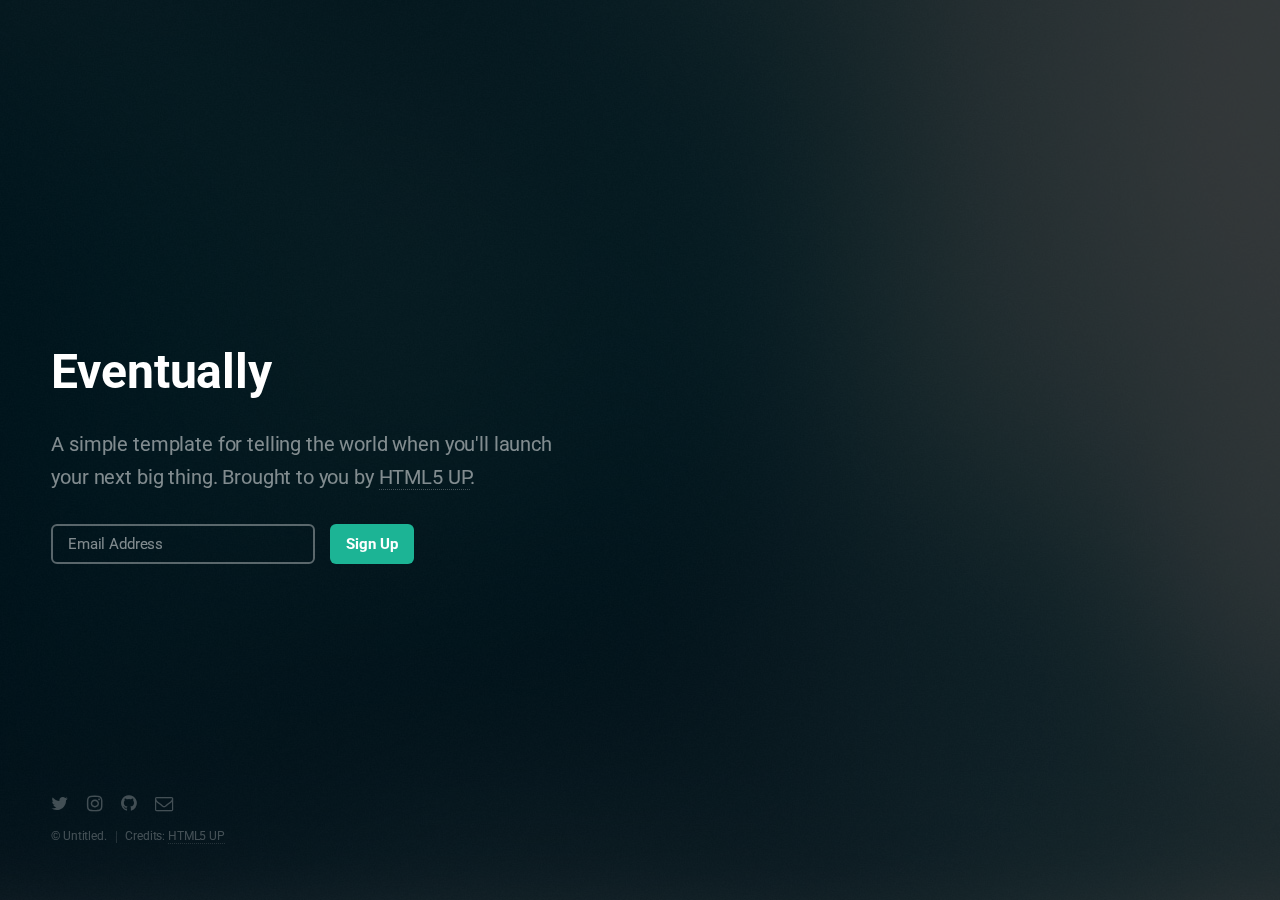
==== index.html @ 9f4e04a8 "initial" ====
<!DOCTYPE HTML>
<!--
	Eventually by HTML5 UP
	html5up.net | @ajlkn
	Free for personal and commercial use under the CCA 3.0 license (html5up.net/license)
-->
<html>
	<head>
		<title>Eventually by HTML5 UP</title>
		<meta charset="utf-8" />
		<meta name="viewport" content="width=device-width, initial-scale=1, user-scalable=no" />
		<!--[if lte IE 8]><script src="assets/js/ie/html5shiv.js"></script><![endif]-->
		<link rel="stylesheet" href="assets/css/main.css" />
		<!--[if lte IE 8]><link rel="stylesheet" href="assets/css/ie8.css" /><![endif]-->
		<!--[if lte IE 9]><link rel="stylesheet" href="assets/css/ie9.css" /><![endif]-->
	</head>
	<body>

		<!-- Header -->
			<header id="header">
				<h1>Eventually</h1>
				<p>A simple template for telling the world when you'll launch<br />
				your next big thing. Brought to you by <a href="http://html5up.net">HTML5 UP</a>.</p>
			</header>

		<!-- Signup Form -->
			<form id="signup-form" method="post" action="#">
				<input type="email" name="email" id="email" placeholder="Email Address" />
				<input type="submit" value="Sign Up" />
			</form>

		<!-- Footer -->
			<footer id="footer">
				<ul class="icons">
					<li><a href="#" class="icon fa-twitter"><span class="label">Twitter</span></a></li>
					<li><a href="#" class="icon fa-instagram"><span class="label">Instagram</span></a></li>
					<li><a href="#" class="icon fa-github"><span class="label">GitHub</span></a></li>
					<li><a href="#" class="icon fa-envelope-o"><span class="label">Email</span></a></li>
				</ul>
				<ul class="copyright">
					<li>&copy; Untitled.</li><li>Credits: <a href="http://html5up.net">HTML5 UP</a></li>
				</ul>
			</footer>

		<!-- Scripts -->
			<!--[if lte IE 8]><script src="assets/js/ie/respond.min.js"></script><![endif]-->
			<script src="assets/js/main.js"></script>

	</body>
</html>
---- assets/css/main.css ----
@import url(font-awesome.min.css);
@import url("https://fonts.googleapis.com/css?family=Roboto:400,700");

/*
	Eventually by HTML5 UP
	html5up.net | @ajlkn
	Free for personal and commercial use under the CCA 3.0 license (html5up.net/license)
*/

/* Reset */

	html, body, div, span, applet, object, iframe, h1, h2, h3, h4, h5, h6, p, blockquote, pre, a, abbr, acronym, address, big, cite, code, del, dfn, em, img, ins, kbd, q, s, samp, small, strike, strong, sub, sup, tt, var, b, u, i, center, dl, dt, dd, ol, ul, li, fieldset, form, label, legend, table, caption, tbody, tfoot, thead, tr, th, td, article, aside, canvas, details, embed, figure, figcaption, footer, header, hgroup, menu, nav, output, ruby, section, summary, time, mark, audio, video {
		margin: 0;
		padding: 0;
		border: 0;
		font-size: 100%;
		font: inherit;
		vertical-align: baseline;
	}

	article, aside, details, figcaption, figure, footer, header, hgroup, menu, nav, section {
		display: block;
	}

	body {
		line-height: 1;
	}

	ol, ul {
		list-style: none;
	}

	blockquote, q {
		quotes: none;
	}

	blockquote:before, blockquote:after, q:before, q:after {
		content: '';
		content: none;
	}

	table {
		border-collapse: collapse;
		border-spacing: 0;
	}

	body {
		-webkit-text-size-adjust: none;
	}

/* Box Model */

	*, *:before, *:after {
		-moz-box-sizing: border-box;
		-webkit-box-sizing: border-box;
		box-sizing: border-box;
	}

/* Basic */

	@-ms-viewport {
		width: device-width;
	}

	body {
		-ms-overflow-style: scrollbar;
	}

	@media screen and (max-width: 480px) {

		html, body {
			min-width: 320px;
		}

	}

	html, body {
		height: 100%;
		overflow-x: hidden;
		width: 100%;
	}

		@media screen and (max-height: 640px) {

			html, body {
				height: auto;
				min-height: 100%;
			}

		}

	body {
		display: -moz-flex;
		display: -webkit-flex;
		display: -ms-flex;
		display: flex;
		-moz-flex-direction: column;
		-webkit-flex-direction: column;
		-ms-flex-direction: column;
		flex-direction: column;
		-moz-justify-content: center;
		-webkit-justify-content: center;
		-ms-justify-content: center;
		justify-content: center;
		background-color: #000;
		padding: 6em 4em 4em 4em;
	}

		body > * {
			position: relative;
			z-index: 2;
		}

		body.is-loading *, body.is-loading *:before, body.is-loading *:after {
			-moz-animation: none !important;
			-webkit-animation: none !important;
			-ms-animation: none !important;
			animation: none !important;
			-moz-transition: none !important;
			-webkit-transition: none !important;
			-ms-transition: none !important;
			transition: none !important;
		}

		@media screen and (max-width: 1680px) {

			body {
				padding: 6em 3.5em 3.5em 3.5em;
			}

		}

		@media screen and (max-width: 736px) {

			body {
				padding: 5em 2em 2em 2em;
			}

		}

		@media screen and (max-width: 360px) {

			body {
				padding: 5em 1.25em 1.25em 1.25em;
			}

		}

/* BG */

	#bg {
		-moz-transition: opacity 2s ease-in-out;
		-webkit-transition: opacity 2s ease-in-out;
		-ms-transition: opacity 2s ease-in-out;
		transition: opacity 2s ease-in-out;
		height: 100%;
		left: 0;
		opacity: 0.25;
		position: fixed;
		top: 0;
		width: 100%;
		z-index: 1;
	}

		#bg div {
			-moz-transition: opacity 3s ease, visibility 3s;
			-webkit-transition: opacity 3s ease, visibility 3s;
			-ms-transition: opacity 3s ease, visibility 3s;
			transition: opacity 3s ease, visibility 3s;
			background-size: cover;
			height: 100%;
			left: 0;
			opacity: 0;
			position: absolute;
			top: 0;
			visibility: hidden;
			width: 150%;
		}

			#bg div.visible {
				-moz-animation: bg 45s linear infinite;
				-webkit-animation: bg 45s linear infinite;
				-ms-animation: bg 45s linear infinite;
				animation: bg 45s linear infinite;
				opacity: 1;
				visibility: visible;
				z-index: 1;
			}

				#bg div.visible.top {
					z-index: 2;
				}

				@media screen and (max-width: 1280px) {

					#bg div.visible {
						-moz-animation: bg 29.25s linear infinite;
						-webkit-animation: bg 29.25s linear infinite;
						-ms-animation: bg 29.25s linear infinite;
						animation: bg 29.25s linear infinite;
					}

				}

				@media screen and (max-width: 736px) {

					#bg div.visible {
						-moz-animation: bg 18s linear infinite;
						-webkit-animation: bg 18s linear infinite;
						-ms-animation: bg 18s linear infinite;
						animation: bg 18s linear infinite;
					}

				}

			#bg div:only-child {
				-moz-animation-direction: alternate !important;
				-webkit-animation-direction: alternate !important;
				-ms-animation-direction: alternate !important;
				animation-direction: alternate !important;
			}

		body.is-loading #bg {
			opacity: 0;
		}

	@-moz-keyframes bg {
		0% {
			-moz-transform: translateX(0);
			-webkit-transform: translateX(0);
			-ms-transform: translateX(0);
			transform: translateX(0);
		}

		100% {
			-moz-transform: translateX(-25%);
			-webkit-transform: translateX(-25%);
			-ms-transform: translateX(-25%);
			transform: translateX(-25%);
		}
	}

	@-webkit-keyframes bg {
		0% {
			-moz-transform: translateX(0);
			-webkit-transform: translateX(0);
			-ms-transform: translateX(0);
			transform: translateX(0);
		}

		100% {
			-moz-transform: translateX(-25%);
			-webkit-transform: translateX(-25%);
			-ms-transform: translateX(-25%);
			transform: translateX(-25%);
		}
	}

	@-ms-keyframes bg {
		0% {
			-moz-transform: translateX(0);
			-webkit-transform: translateX(0);
			-ms-transform: translateX(0);
			transform: translateX(0);
		}

		100% {
			-moz-transform: translateX(-25%);
			-webkit-transform: translateX(-25%);
			-ms-transform: translateX(-25%);
			transform: translateX(-25%);
		}
	}

	@keyframes bg {
		0% {
			-moz-transform: translateX(0);
			-webkit-transform: translateX(0);
			-ms-transform: translateX(0);
			transform: translateX(0);
		}

		100% {
			-moz-transform: translateX(-25%);
			-webkit-transform: translateX(-25%);
			-ms-transform: translateX(-25%);
			transform: translateX(-25%);
		}
	}

/* Type */

	body, input, select, textarea {
		color: rgba(255, 255, 255, 0.75);
		font-family: "Roboto", sans-serif;
		font-size: 16pt;
		font-weight: 400;
		letter-spacing: -0.01em;
		line-height: 1.65em;
	}

		@media screen and (max-width: 1680px) {

			body, input, select, textarea {
				font-size: 12pt;
			}

		}

		@media screen and (max-width: 1280px) {

			body, input, select, textarea {
				font-size: 11pt;
			}

		}

		@media screen and (max-width: 980px) {

			body, input, select, textarea {
				font-size: 12pt;
			}

		}

		@media screen and (max-width: 736px) {

			body, input, select, textarea {
				font-size: 12pt;
			}

		}

		@media screen and (max-width: 480px) {

			body, input, select, textarea {
				font-size: 12pt;
			}

		}

	a {
		-moz-transition: border-bottom-color 0.2s ease, color 0.2s ease;
		-webkit-transition: border-bottom-color 0.2s ease, color 0.2s ease;
		-ms-transition: border-bottom-color 0.2s ease, color 0.2s ease;
		transition: border-bottom-color 0.2s ease, color 0.2s ease;
		border-bottom: dotted 1px rgba(255, 255, 255, 0.25);
		color: #1cb495;
		text-decoration: none;
	}

		a:hover {
			border-bottom-color: transparent;
			color: #1cb495 !important;
			text-decoration: none;
		}

	strong, b {
		color: #fff;
		font-weight: 700;
	}

	em, i {
		font-style: italic;
	}

	p {
		margin: 0 0 2em 0;
	}

	h1, h2, h3, h4, h5, h6 {
		color: #fff;
		font-weight: 700;
		line-height: 1em;
		margin: 0 0 1em 0;
	}

		h1 a, h2 a, h3 a, h4 a, h5 a, h6 a {
			color: inherit;
			text-decoration: none;
		}

	h1 {
		font-size: 2.5em;
		line-height: 1.25em;
	}

	h2 {
		font-size: 1.75em;
		line-height: 1.5em;
	}

	h3 {
		font-size: 1.35em;
		line-height: 1.5em;
	}

	h4 {
		font-size: 1.1em;
		line-height: 1.5em;
	}

	h5 {
		font-size: 0.9em;
		line-height: 1.5em;
	}

	h6 {
		font-size: 0.7em;
		line-height: 1.5em;
	}

	sub {
		font-size: 0.8em;
		position: relative;
		top: 0.5em;
	}

	sup {
		font-size: 0.8em;
		position: relative;
		top: -0.5em;
	}

	blockquote {
		border-left: solid 8px rgba(255, 255, 255, 0.35);
		font-style: italic;
		margin: 0 0 2em 0;
		padding: 0.5em 0 0.5em 2em;
	}

	code {
		background: rgba(255, 255, 255, 0.125);
		border-radius: 6px;
		border: solid 2px rgba(255, 255, 255, 0.35);
		font-family: "Courier New", monospace;
		font-size: 0.9em;
		margin: 0 0.25em;
		padding: 0.25em 0.65em;
	}

	pre {
		-webkit-overflow-scrolling: touch;
		font-family: "Courier New", monospace;
		font-size: 0.9em;
		margin: 0 0 2em 0;
	}

		pre code {
			display: block;
			line-height: 1.75em;
			padding: 1em 1.5em;
			overflow-x: auto;
		}

	hr {
		border: 0;
		border-bottom: solid 2px rgba(255, 255, 255, 0.35);
		margin: 2em 0;
	}

		hr.major {
			margin: 3em 0;
		}

/* Section/Article */

	section.special, article.special {
		text-align: center;
	}

	header p {
		color: rgba(255, 255, 255, 0.5);
		position: relative;
		margin: 0 0 1.5em 0;
	}

	header h2 + p {
		font-size: 1.25em;
		margin-top: -1em;
		line-height: 1.5em;
	}

	header h3 + p {
		font-size: 1.1em;
		margin-top: -0.8em;
		line-height: 1.5em;
	}

	header h4 + p,
	header h5 + p,
	header h6 + p {
		font-size: 0.9em;
		margin-top: -0.6em;
		line-height: 1.5em;
	}

	@media screen and (max-width: 980px) {

		header br {
			display: none;
		}

	}

	@media screen and (max-width: 736px) {

		header br {
			display: inline;
		}

	}

	@media screen and (max-width: 480px) {

		header br {
			display: none;
		}

	}

/* Icon */

	.icon {
		text-decoration: none;
		border-bottom: none;
		position: relative;
	}

		.icon:before {
			-moz-osx-font-smoothing: grayscale;
			-webkit-font-smoothing: antialiased;
			font-family: FontAwesome;
			font-style: normal;
			font-weight: normal;
			text-transform: none !important;
		}

		.icon > .label {
			display: none;
		}

/* List */

	ol {
		list-style: decimal;
		margin: 0 0 2em 0;
		padding-left: 1.25em;
	}

		ol li {
			padding-left: 0.25em;
		}

	ul {
		list-style: disc;
		margin: 0 0 2em 0;
		padding-left: 1em;
	}

		ul li {
			padding-left: 0.5em;
		}

		ul.icons {
			cursor: default;
			list-style: none;
			padding-left: 0;
		}

			ul.icons li {
				display: inline-block;
				padding: 0 1em 0 0;
			}

				ul.icons li:last-child {
					padding-right: 0;
				}

				ul.icons li .icon:before {
					font-size: 1.25em;
				}

				ul.icons li a {
					color: inherit;
				}

/* Form */

	form {
		margin: 0 0 2em 0;
	}

		form .message {
			text-decoration: none;
			-moz-transition: opacity 0.2s ease-in-out, -moz-transform 0.2s ease-in-out;
			-webkit-transition: opacity 0.2s ease-in-out, -webkit-transform 0.2s ease-in-out;
			-ms-transition: opacity 0.2s ease-in-out, -ms-transform 0.2s ease-in-out;
			transition: opacity 0.2s ease-in-out, transform 0.2s ease-in-out;
			-moz-transform: scale(1.05);
			-webkit-transform: scale(1.05);
			-ms-transform: scale(1.05);
			transform: scale(1.05);
			height: 2.75em;
			line-height: 2.75em;
			opacity: 0;
		}

			form .message:before {
				-moz-osx-font-smoothing: grayscale;
				-webkit-font-smoothing: antialiased;
				font-family: FontAwesome;
				font-style: normal;
				font-weight: normal;
				text-transform: none !important;
			}

			form .message:before {
				margin-right: 0.5em;
			}

			form .message.visible {
				-moz-transform: scale(1);
				-webkit-transform: scale(1);
				-ms-transform: scale(1);
				transform: scale(1);
				opacity: 1;
			}

			form .message.success {
				color: #1cb495;
			}

				form .message.success:before {
					content: '\f00c';
				}

			form .message.failure {
				color: #ff2361;
			}

				form .message.failure:before {
					content: '\f119';
				}

	label {
		color: #fff;
		display: block;
		font-size: 0.9em;
		font-weight: 700;
		margin: 0 0 1em 0;
	}

	@-moz-keyframes focus {
		0% {
			-moz-transform: scale(1);
			-webkit-transform: scale(1);
			-ms-transform: scale(1);
			transform: scale(1);
		}

		50% {
			-moz-transform: scale(1.025);
			-webkit-transform: scale(1.025);
			-ms-transform: scale(1.025);
			transform: scale(1.025);
		}

		100% {
			-moz-transform: scale(1);
			-webkit-transform: scale(1);
			-ms-transform: scale(1);
			transform: scale(1);
		}
	}

	@-webkit-keyframes focus {
		0% {
			-moz-transform: scale(1);
			-webkit-transform: scale(1);
			-ms-transform: scale(1);
			transform: scale(1);
		}

		50% {
			-moz-transform: scale(1.025);
			-webkit-transform: scale(1.025);
			-ms-transform: scale(1.025);
			transform: scale(1.025);
		}

		100% {
			-moz-transform: scale(1);
			-webkit-transform: scale(1);
			-ms-transform: scale(1);
			transform: scale(1);
		}
	}

	@-ms-keyframes focus {
		0% {
			-moz-transform: scale(1);
			-webkit-transform: scale(1);
			-ms-transform: scale(1);
			transform: scale(1);
		}

		50% {
			-moz-transform: scale(1.025);
			-webkit-transform: scale(1.025);
			-ms-transform: scale(1.025);
			transform: scale(1.025);
		}

		100% {
			-moz-transform: scale(1);
			-webkit-transform: scale(1);
			-ms-transform: scale(1);
			transform: scale(1);
		}
	}

	@keyframes focus {
		0% {
			-moz-transform: scale(1);
			-webkit-transform: scale(1);
			-ms-transform: scale(1);
			transform: scale(1);
		}

		50% {
			-moz-transform: scale(1.025);
			-webkit-transform: scale(1.025);
			-ms-transform: scale(1.025);
			transform: scale(1.025);
		}

		100% {
			-moz-transform: scale(1);
			-webkit-transform: scale(1);
			-ms-transform: scale(1);
			transform: scale(1);
		}
	}

	input[type="text"],
	input[type="password"],
	input[type="email"],
	select,
	textarea {
		-moz-appearance: none;
		-webkit-appearance: none;
		-ms-appearance: none;
		appearance: none;
		-moz-transform: scale(1);
		-webkit-transform: scale(1);
		-ms-transform: scale(1);
		transform: scale(1);
		-moz-transition: border-color 0.2s ease, background-color 0.2s ease;
		-webkit-transition: border-color 0.2s ease, background-color 0.2s ease;
		-ms-transition: border-color 0.2s ease, background-color 0.2s ease;
		transition: border-color 0.2s ease, background-color 0.2s ease;
		background-color: transparent;
		border-radius: 6px;
		border: none;
		border: solid 2px rgba(255, 255, 255, 0.35);
		color: inherit;
		display: block;
		outline: 0;
		padding: 0 1em;
		text-decoration: none;
		width: 100%;
	}

		input[type="text"]:invalid,
		input[type="password"]:invalid,
		input[type="email"]:invalid,
		select:invalid,
		textarea:invalid {
			box-shadow: none;
		}

		input[type="text"]:focus,
		input[type="password"]:focus,
		input[type="email"]:focus,
		select:focus,
		textarea:focus {
			-moz-animation: focus 0.1s;
			-webkit-animation: focus 0.1s;
			-ms-animation: focus 0.1s;
			animation: focus 0.1s;
			background-color: rgba(255, 255, 255, 0.125);
			border-color: #1cb495;
		}

	.select-wrapper {
		text-decoration: none;
		display: block;
		position: relative;
	}

		.select-wrapper:before {
			-moz-osx-font-smoothing: grayscale;
			-webkit-font-smoothing: antialiased;
			font-family: FontAwesome;
			font-style: normal;
			font-weight: normal;
			text-transform: none !important;
		}

		.select-wrapper:before {
			color: rgba(255, 255, 255, 0.35);
			content: '\f078';
			display: block;
			height: 2.75em;
			line-height: 2.75em;
			pointer-events: none;
			position: absolute;
			right: 0;
			text-align: center;
			top: 0;
			width: 2.75em;
		}

		.select-wrapper select::-ms-expand {
			display: none;
		}

	input[type="text"],
	input[type="password"],
	input[type="email"],
	select {
		height: 2.75em;
	}

	textarea {
		padding: 0.75em 1em;
	}

	input[type="checkbox"],
	input[type="radio"] {
		-moz-appearance: none;
		-webkit-appearance: none;
		-ms-appearance: none;
		appearance: none;
		display: block;
		float: left;
		margin-right: -2em;
		opacity: 0;
		width: 1em;
		z-index: -1;
	}

		input[type="checkbox"] + label,
		input[type="radio"] + label {
			text-decoration: none;
			color: rgba(255, 255, 255, 0.75);
			cursor: pointer;
			display: inline-block;
			font-size: 1em;
			font-weight: 400;
			padding-left: 2.4em;
			padding-right: 0.75em;
			position: relative;
		}

			input[type="checkbox"] + label:before,
			input[type="radio"] + label:before {
				-moz-osx-font-smoothing: grayscale;
				-webkit-font-smoothing: antialiased;
				font-family: FontAwesome;
				font-style: normal;
				font-weight: normal;
				text-transform: none !important;
			}

			input[type="checkbox"] + label:before,
			input[type="radio"] + label:before {
				background: rgba(255, 255, 255, 0.125);
				border-radius: 6px;
				border: solid 2px rgba(255, 255, 255, 0.35);
				content: '';
				display: inline-block;
				height: 1.65em;
				left: 0;
				line-height: 1.58125em;
				position: absolute;
				text-align: center;
				top: 0;
				width: 1.65em;
			}

		input[type="checkbox"]:checked + label:before,
		input[type="radio"]:checked + label:before {
			background: #1cb495;
			border-color: #1cb495;
			color: #ffffff;
			content: '\f00c';
		}

		input[type="checkbox"]:focus + label:before,
		input[type="radio"]:focus + label:before {
			border-color: #1cb495;
			box-shadow: 0 0 0 2px #1cb495;
		}

	input[type="checkbox"] + label:before {
		border-radius: 6px;
	}

	input[type="radio"] + label:before {
		border-radius: 100%;
	}

	::-webkit-input-placeholder {
		color: rgba(255, 255, 255, 0.5) !important;
		opacity: 1.0;
	}

	:-moz-placeholder {
		color: rgba(255, 255, 255, 0.5) !important;
		opacity: 1.0;
	}

	::-moz-placeholder {
		color: rgba(255, 255, 255, 0.5) !important;
		opacity: 1.0;
	}

	:-ms-input-placeholder {
		color: rgba(255, 255, 255, 0.5) !important;
		opacity: 1.0;
	}

	.formerize-placeholder {
		color: rgba(255, 255, 255, 0.5) !important;
		opacity: 1.0;
	}

/* Button */

	input[type="submit"],
	input[type="reset"],
	input[type="button"],
	button,
	.button {
		-moz-appearance: none;
		-webkit-appearance: none;
		-ms-appearance: none;
		appearance: none;
		-moz-transition: background-color 0.2s ease-in-out, color 0.2s ease-in-out, opacity 0.2s ease-in-out;
		-webkit-transition: background-color 0.2s ease-in-out, color 0.2s ease-in-out, opacity 0.2s ease-in-out;
		-ms-transition: background-color 0.2s ease-in-out, color 0.2s ease-in-out, opacity 0.2s ease-in-out;
		transition: background-color 0.2s ease-in-out, color 0.2s ease-in-out, opacity 0.2s ease-in-out;
		background-color: #1cb495;
		border-radius: 6px;
		border: 0;
		color: #ffffff !important;
		cursor: pointer;
		display: inline-block;
		font-weight: 700;
		height: 2.75em;
		line-height: 2.75em;
		padding: 0 1.125em;
		text-align: center;
		text-decoration: none;
		white-space: nowrap;
	}

		input[type="submit"]:hover,
		input[type="reset"]:hover,
		input[type="button"]:hover,
		button:hover,
		.button:hover {
			background-color: #1fcaa7;
		}

		input[type="submit"]:active,
		input[type="reset"]:active,
		input[type="button"]:active,
		button:active,
		.button:active {
			background-color: #199e83;
		}

		input[type="submit"].disabled, input[type="submit"]:disabled,
		input[type="reset"].disabled,
		input[type="reset"]:disabled,
		input[type="button"].disabled,
		input[type="button"]:disabled,
		button.disabled,
		button:disabled,
		.button.disabled,
		.button:disabled {
			opacity: 0.5;
		}

		@media screen and (max-width: 480px) {

			input[type="submit"],
			input[type="reset"],
			input[type="button"],
			button,
			.button {
				padding: 0;
			}

		}

/* Header */

	#header h1 {
		font-size: 3.25em;
		margin: 0 0 0.55em 0;
	}

	#header p {
		font-size: 1.35em;
		line-height: 1.65em;
	}

	#header a {
		color: inherit;
	}

	@media screen and (max-width: 736px) {

		#header h1 {
			font-size: 2em;
		}

		#header p {
			font-size: 1em;
		}

	}

	@media screen and (max-width: 480px) {

		#header {
			margin: 0 0 1em 0;
		}

	}

/* Signup Form */

	#signup-form {
		display: -moz-flex;
		display: -webkit-flex;
		display: -ms-flex;
		display: flex;
		position: relative;
	}

		#signup-form input[type="text"],
		#signup-form input[type="password"],
		#signup-form input[type="email"] {
			width: 18em;
		}

		#signup-form > * {
			margin: 0 0 0 1em;
		}

		#signup-form > :first-child {
			margin: 0 0 0 0;
		}

		@media screen and (max-width: 480px) {

			#signup-form {
				-moz-flex-direction: column;
				-webkit-flex-direction: column;
				-ms-flex-direction: column;
				flex-direction: column;
			}

				#signup-form input[type="type"],
				#signup-form input[type="password"],
				#signup-form input[type="email"] {
					width: 100%;
				}

				#signup-form > * {
					margin: 1.25em 0 0 0;
				}

				#signup-form .message {
					bottom: -1.5em;
					font-size: 0.9em;
					height: 1em;
					left: 0;
					line-height: inherit;
					margin-top: 0;
					position: absolute;
				}

		}

/* Footer */

	#footer {
		-moz-transition: opacity 0.5s ease-in-out;
		-webkit-transition: opacity 0.5s ease-in-out;
		-ms-transition: opacity 0.5s ease-in-out;
		transition: opacity 0.5s ease-in-out;
		bottom: 4em;
		color: rgba(255, 255, 255, 0.5);
		left: 4em;
		opacity: 0.5;
		position: absolute;
	}

		#footer .icons {
			margin: 0 0 0.5em 0;
		}

		#footer .copyright {
			font-size: 0.8em;
			list-style: none;
			padding: 0;
		}

			#footer .copyright li {
				border-left: solid 1px rgba(255, 255, 255, 0.25);
				display: inline-block;
				line-height: 1em;
				margin: 0 0 0 0.75em;
				padding: 0 0 0 0.75em;
			}

				#footer .copyright li:first-child {
					border-left: 0;
					margin-left: 0;
					padding-left: 0;
				}

			#footer .copyright a {
				color: inherit;
			}

		#footer:hover {
			opacity: 1;
		}

		#footer > :last-child {
			margin-bottom: 0;
		}

		@media screen and (max-width: 1680px) {

			#footer {
				bottom: 3.5em;
				left: 3.5em;
			}

		}

		@media screen and (max-width: 736px) {

			#footer {
				bottom: 2em;
				left: 2em;
			}

		}

		@media screen and (max-width: 360px) {

			#footer {
				bottom: 1.25em;
				left: 1.25em;
			}

		}

		@media screen and (max-height: 640px) {

			#footer {
				bottom: auto;
				left: auto;
				margin: 1em 0 0 0;
				position: relative;
			}

		}
---- assets/css/ie8.css ----
/*
	Eventually by HTML5 UP
	html5up.net | @ajlkn
	Free for personal and commercial use under the CCA 3.0 license (html5up.net/license)
*/

/* BG */

	#bg {
		-ms-filter: "progid:DXImageTransform.Microsoft.Alpha(Opacity=25)";
	}

/* Type */

	body, input, select, textarea {
		color: #fff;
	}

/* Form */

	input[type="text"],
	input[type="password"],
	input[type="email"],
	select,
	textarea {
		border: solid 2px #fff;
	}
---- assets/css/ie9.css ----
/*
	Eventually by HTML5 UP
	html5up.net | @ajlkn
	Free for personal and commercial use under the CCA 3.0 license (html5up.net/license)
*/

/* Signup Form */

	#signup-form > * {
		display: inline-block;
		vertical-align: top;
	}
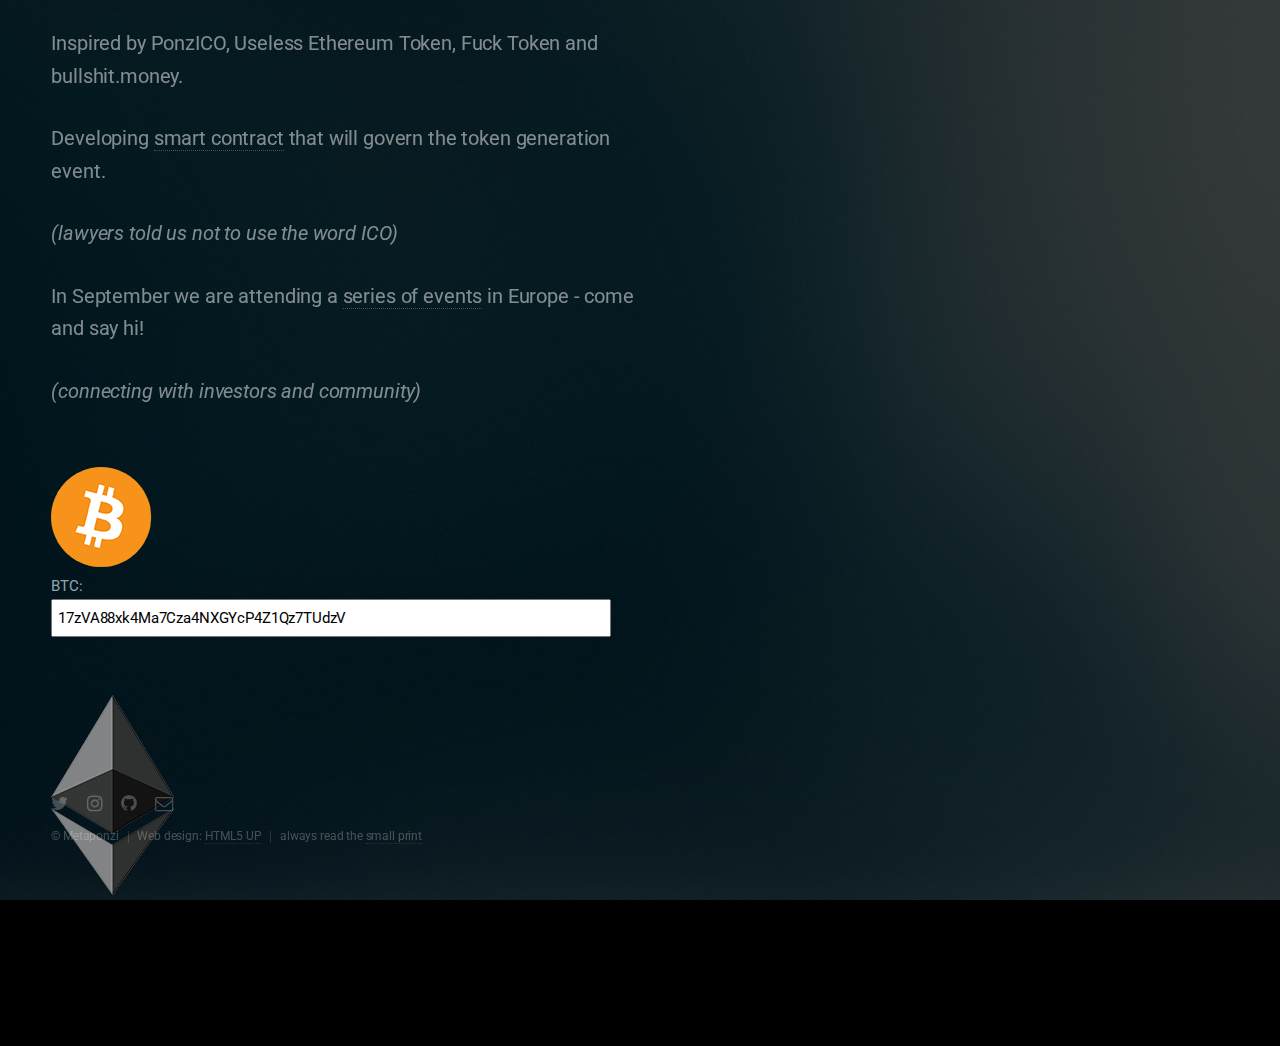
==== commit 7498245f: "work" ====
--- a/index.html
+++ b/index.html
@@ -6,7 +6,7 @@
 -->
 <html>
 	<head>
-		<title>Eventually by HTML5 UP</title>
+		<title>Metaponzi</title>
 		<meta charset="utf-8" />
 		<meta name="viewport" content="width=device-width, initial-scale=1, user-scalable=no" />
 		<!--[if lte IE 8]><script src="assets/js/ie/html5shiv.js"></script><![endif]-->
@@ -17,28 +17,47 @@
 	<body>
 
 		<!-- Header -->
-			<header id="header">
-				<h1>Eventually</h1>
-				<p>A simple template for telling the world when you'll launch<br />
-				your next big thing. Brought to you by <a href="http://html5up.net">HTML5 UP</a>.</p>
+			<header id="header" style="max-width: 600px">
+				<h1>Metaponzi</h1>
+
+				<p>Inspired by PonzICO, Useless Ethereum Token, Fuck Token and bullshit.money.</p>
+
+				<p>Developing <a href="https://docs.google.com/document/d/1EhOGGMuyhmmfvyOnexBxYSa54RmjNyq86tZcAVaOqfw/edit#">smart contract</a> that will govern the token generation event.</p>
+
+				<p><i>(lawyers told us not to use the word ICO)</i></p>
+
+				<p>In September we are attending a <a href="https://docs.google.com/document/d/1LzJioclAJnbScpPi24Tjd3fHXp9B3dKdRvOcInsM32E/edit?usp=sharing">series of events</a> in Europe - come and say hi!</p>
+
+				<p><i>(connecting with investors and community)</i></p>
 			</header>
 
 		<!-- Signup Form -->
-			<form id="signup-form" method="post" action="#">
-				<input type="email" name="email" id="email" placeholder="Email Address" />
+
+			<p>
+			  <div class="coin-container"><img class="coin" src="images/bitcoin-logo.png"></div>
+			  BTC: <input value="17zVA88xk4Ma7Cza4NXGYcP4Z1Qz7TUdzV" style="color: black; padding: 5px; width: 560px;">
+			</p>
+			<p>
+			  <div class="coin-container"><img class="coin" src="images/ethereum-logo.png"></div>
+			  ETH: <input value="0x85A363699C6864248a6FfCA66e4a1A5cCf9f5567" style="color: black; padding: 5px; width: 560px;">
+			</p>
+
+
+<!-- 			<form id="signup-form" method="post" action="#">
+				<input type="email" name="email" id="email" placeholder="Email Addres" />
 				<input type="submit" value="Sign Up" />
-			</form>
+			</form> -->
 
 		<!-- Footer -->
 			<footer id="footer">
 				<ul class="icons">
-					<li><a href="#" class="icon fa-twitter"><span class="label">Twitter</span></a></li>
-					<li><a href="#" class="icon fa-instagram"><span class="label">Instagram</span></a></li>
-					<li><a href="#" class="icon fa-github"><span class="label">GitHub</span></a></li>
-					<li><a href="#" class="icon fa-envelope-o"><span class="label">Email</span></a></li>
+					<li><a href="https://twitter.com/stefek99" class="icon fa-twitter"><span class="label">Twitter</span></a></li>
+					<li><a href="https://instagram.com/stefek99" class="icon fa-instagram"><span class="label">Instagram</span></a></li>
+					<li><a href="https://github.com/stefek99" class="icon fa-github"><span class="label">GitHub</span></a></li>
+					<li><a href="mailto:email@genesis.re" class="icon fa-envelope-o"><span class="label">Email</span></a></li>
 				</ul>
 				<ul class="copyright">
-					<li>&copy; Untitled.</li><li>Credits: <a href="http://html5up.net">HTML5 UP</a></li>
+					<li>&copy; Metaponzi</li><li>Web design: <a href="http://html5up.net">HTML5 UP</a></li><li>always read the <a href="terms.html">small print</a></li>
 				</ul>
 			</footer>
 
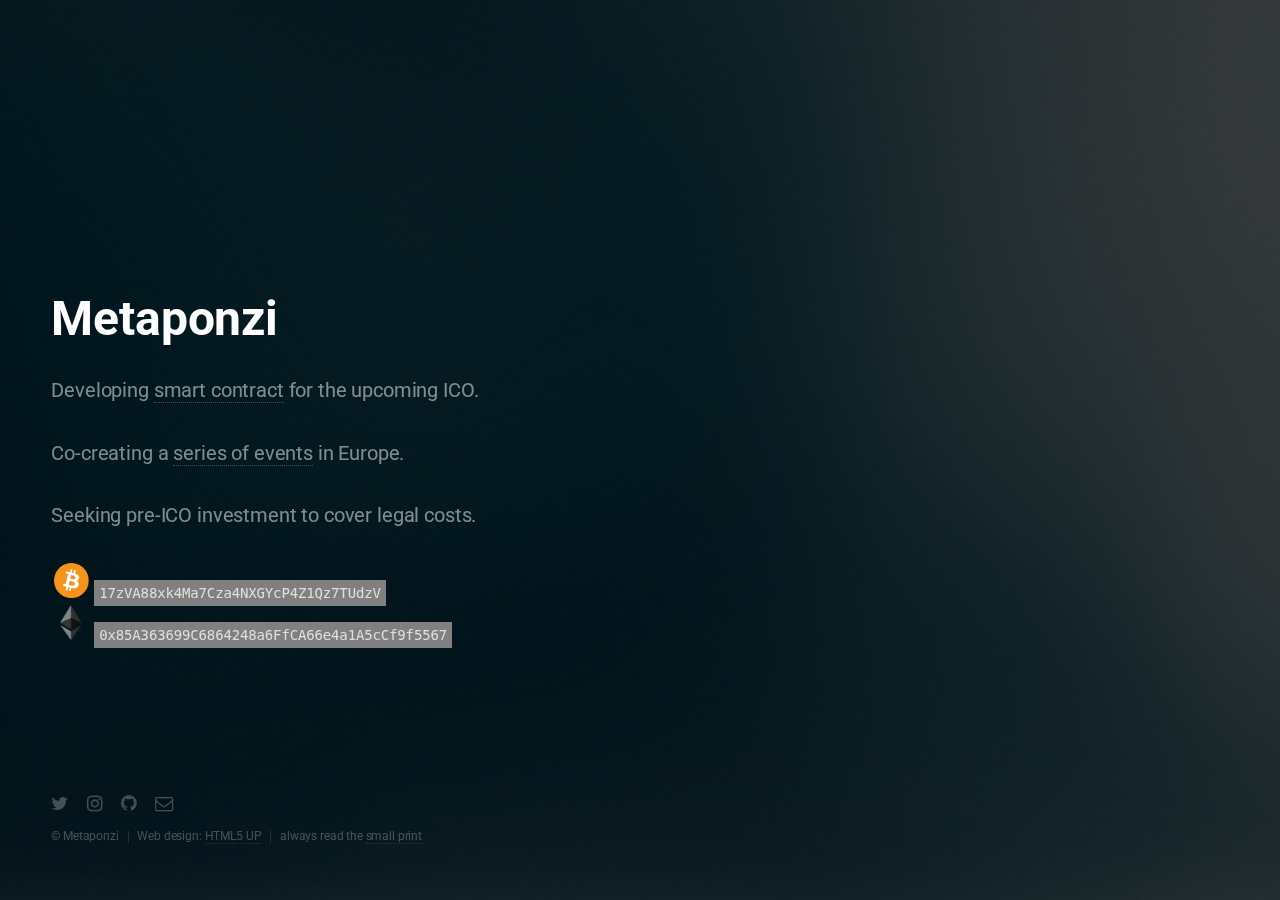
==== commit 98b06cf5: "better CSS for address" ====
--- a/index.html
+++ b/index.html
@@ -13,6 +13,31 @@
 		<link rel="stylesheet" href="assets/css/main.css" />
 		<!--[if lte IE 8]><link rel="stylesheet" href="assets/css/ie8.css" /><![endif]-->
 		<!--[if lte IE 9]><link rel="stylesheet" href="assets/css/ie9.css" /><![endif]-->
+
+		<style>
+			.coin-container {
+			  display: inline-block;
+			  font-size: 14px;
+			  float: left;
+			}
+
+			.icon-container {
+				width: 40px;
+				display: inline-block;
+				text-align: center;
+			}
+
+			img.coin {
+			  height: 35px;
+			}
+
+			.address {
+				font-family: monospace;
+				background-color: gray;
+				padding: 5px;
+			}
+
+		</style>
 	</head>
 	<body>
 
@@ -20,27 +45,31 @@
 			<header id="header" style="max-width: 600px">
 				<h1>Metaponzi</h1>
 
-				<p>Inspired by PonzICO, Useless Ethereum Token, Fuck Token and bullshit.money.</p>
+				<p>Developing <a href="https://docs.google.com/document/d/1EhOGGMuyhmmfvyOnexBxYSa54RmjNyq86tZcAVaOqfw/edit#">smart contract</a> for the upcoming ICO.</p>
 
-				<p>Developing <a href="https://docs.google.com/document/d/1EhOGGMuyhmmfvyOnexBxYSa54RmjNyq86tZcAVaOqfw/edit#">smart contract</a> that will govern the token generation event.</p>
 
-				<p><i>(lawyers told us not to use the word ICO)</i></p>
+				<p>Co-creating a <a href="https://docs.google.com/document/d/1LzJioclAJnbScpPi24Tjd3fHXp9B3dKdRvOcInsM32E/edit?usp=sharing">series of events</a> in Europe.</p>
 
-				<p>In September we are attending a <a href="https://docs.google.com/document/d/1LzJioclAJnbScpPi24Tjd3fHXp9B3dKdRvOcInsM32E/edit?usp=sharing">series of events</a> in Europe - come and say hi!</p>
-
-				<p><i>(connecting with investors and community)</i></p>
+				<p>Seeking pre-ICO investment to cover legal costs.
 			</header>
 
 		<!-- Signup Form -->
 
-			<p>
-			  <div class="coin-container"><img class="coin" src="images/bitcoin-logo.png"></div>
-			  BTC: <input value="17zVA88xk4Ma7Cza4NXGYcP4Z1Qz7TUdzV" style="color: black; padding: 5px; width: 560px;">
-			</p>
-			<p>
-			  <div class="coin-container"><img class="coin" src="images/ethereum-logo.png"></div>
-			  ETH: <input value="0x85A363699C6864248a6FfCA66e4a1A5cCf9f5567" style="color: black; padding: 5px; width: 560px;">
-			</p>
+
+			  <div class="coin-container">
+			  	<div class="icon-container">
+			  		<img class="coin" src="images/bitcoin-logo.png">
+			  	</div>
+			  	<span class="address">17zVA88xk4Ma7Cza4NXGYcP4Z1Qz7TUdzV</span>
+			  </div>  
+
+
+			  <div class="coin-container">
+			    <div class="icon-container">
+			  		<img class="coin" src="images/ethereum-logo.png">
+			  	</div>
+			  	<span class="address">0x85A363699C6864248a6FfCA66e4a1A5cCf9f5567</span>
+			  </div>
 
 
 <!-- 			<form id="signup-form" method="post" action="#">
@@ -57,7 +86,7 @@
 					<li><a href="mailto:email@genesis.re" class="icon fa-envelope-o"><span class="label">Email</span></a></li>
 				</ul>
 				<ul class="copyright">
-					<li>&copy; Metaponzi</li><li>Web design: <a href="http://html5up.net">HTML5 UP</a></li><li>always read the <a href="terms.html">small print</a></li>
+					<li>&copy; Metaponzi</li><li>Web design: <a href="http://html5up.net">HTML5 UP</a></li><li>always read the <a href="/terms">small print</a></li>
 				</ul>
 			</footer>
 
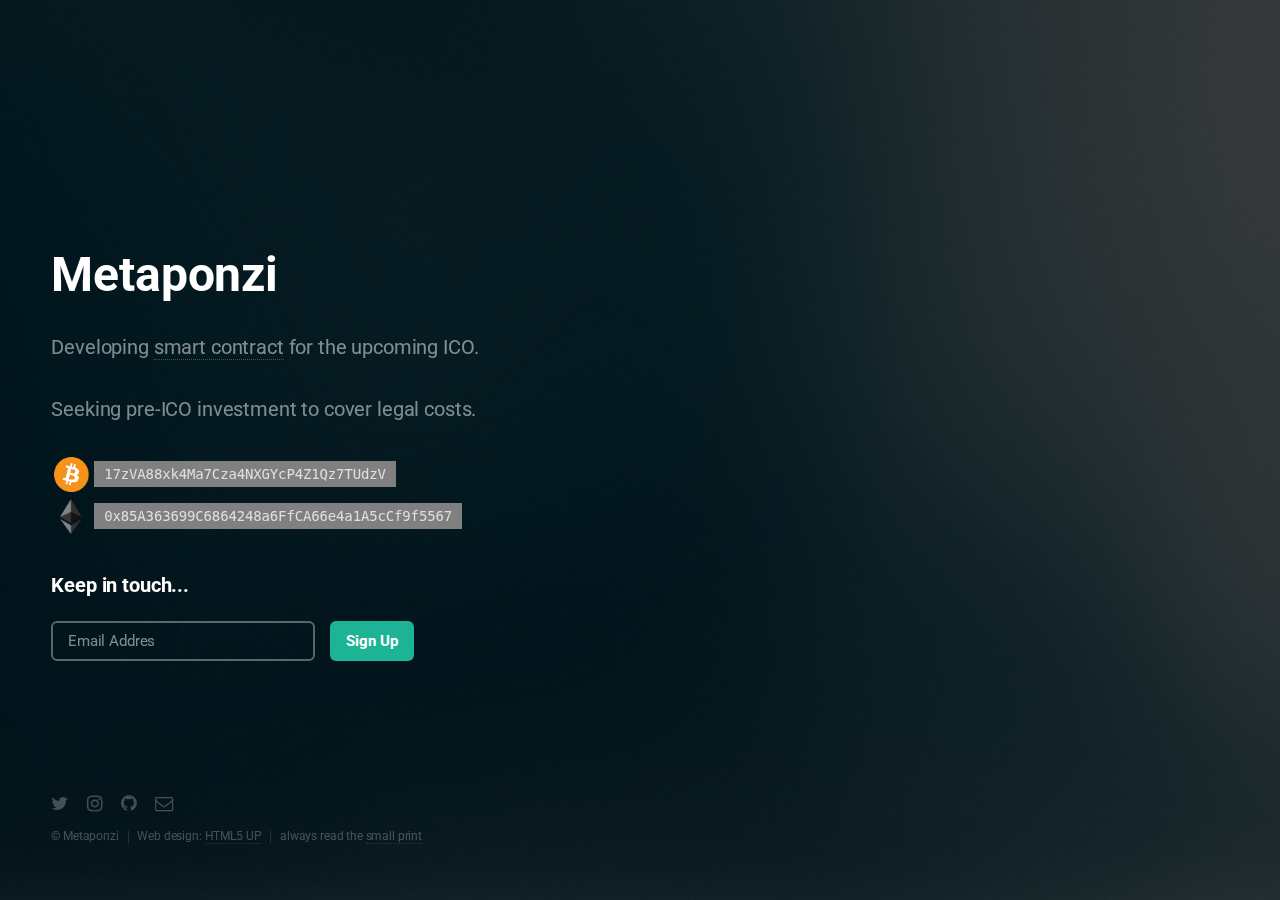
==== commit c42c9294: "before cleanup" ====
--- a/index.html
+++ b/index.html
@@ -34,7 +34,9 @@
 			.address {
 				font-family: monospace;
 				background-color: gray;
-				padding: 5px;
+				padding: 5px 10px;
+				position: relative;
+    			top: -13px;
 			}
 
 		</style>
@@ -46,9 +48,6 @@
 				<h1>Metaponzi</h1>
 
 				<p>Developing <a href="https://docs.google.com/document/d/1EhOGGMuyhmmfvyOnexBxYSa54RmjNyq86tZcAVaOqfw/edit#">smart contract</a> for the upcoming ICO.</p>
-
-
-				<p>Co-creating a <a href="https://docs.google.com/document/d/1LzJioclAJnbScpPi24Tjd3fHXp9B3dKdRvOcInsM32E/edit?usp=sharing">series of events</a> in Europe.</p>
 
 				<p>Seeking pre-ICO investment to cover legal costs.
 			</header>
@@ -72,10 +71,13 @@
 			  </div>
 
 
-<!-- 			<form id="signup-form" method="post" action="#">
+			  <h3 style="margin-top: 30px">Keep in touch...</h3>
+
+
+			<form id="signup-form" method="post" action="#">
 				<input type="email" name="email" id="email" placeholder="Email Addres" />
 				<input type="submit" value="Sign Up" />
-			</form> -->
+			</form>
 
 		<!-- Footer -->
 			<footer id="footer">
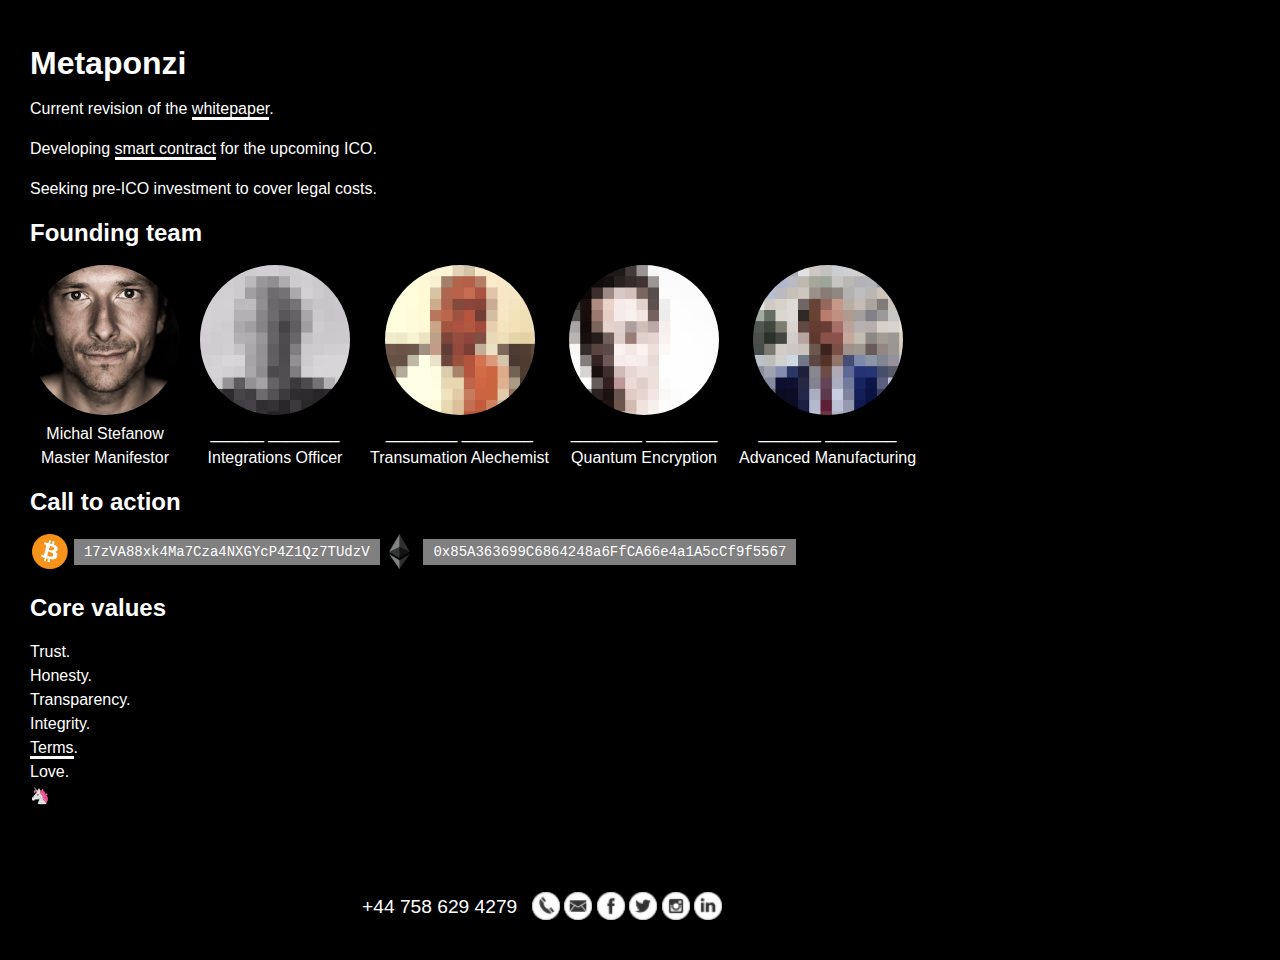
==== commit c4d28ba8: "cleanup" ====
--- a/index.html
+++ b/index.html
@@ -1,100 +1,118 @@
-<!DOCTYPE HTML>
-<!--
-	Eventually by HTML5 UP
-	html5up.net | @ajlkn
-	Free for personal and commercial use under the CCA 3.0 license (html5up.net/license)
--->
-<html>
-	<head>
-		<title>Metaponzi</title>
-		<meta charset="utf-8" />
-		<meta name="viewport" content="width=device-width, initial-scale=1, user-scalable=no" />
-		<!--[if lte IE 8]><script src="assets/js/ie/html5shiv.js"></script><![endif]-->
-		<link rel="stylesheet" href="assets/css/main.css" />
-		<!--[if lte IE 8]><link rel="stylesheet" href="assets/css/ie8.css" /><![endif]-->
-		<!--[if lte IE 9]><link rel="stylesheet" href="assets/css/ie9.css" /><![endif]-->
-
-		<style>
-			.coin-container {
-			  display: inline-block;
-			  font-size: 14px;
-			  float: left;
-			}
-
-			.icon-container {
-				width: 40px;
-				display: inline-block;
-				text-align: center;
-			}
-
-			img.coin {
-			  height: 35px;
-			}
-
-			.address {
-				font-family: monospace;
-				background-color: gray;
-				padding: 5px 10px;
-				position: relative;
-    			top: -13px;
-			}
-
-		</style>
-	</head>
-	<body>
-
-		<!-- Header -->
-			<header id="header" style="max-width: 600px">
-				<h1>Metaponzi</h1>
-
-				<p>Developing <a href="https://docs.google.com/document/d/1EhOGGMuyhmmfvyOnexBxYSa54RmjNyq86tZcAVaOqfw/edit#">smart contract</a> for the upcoming ICO.</p>
-
-				<p>Seeking pre-ICO investment to cover legal costs.
-			</header>
-
-		<!-- Signup Form -->
-
-
-			  <div class="coin-container">
-			  	<div class="icon-container">
-			  		<img class="coin" src="images/bitcoin-logo.png">
-			  	</div>
-			  	<span class="address">17zVA88xk4Ma7Cza4NXGYcP4Z1Qz7TUdzV</span>
-			  </div>  
-
-
-			  <div class="coin-container">
-			    <div class="icon-container">
-			  		<img class="coin" src="images/ethereum-logo.png">
-			  	</div>
-			  	<span class="address">0x85A363699C6864248a6FfCA66e4a1A5cCf9f5567</span>
-			  </div>
-
-
-			  <h3 style="margin-top: 30px">Keep in touch...</h3>
-
-
-			<form id="signup-form" method="post" action="#">
-				<input type="email" name="email" id="email" placeholder="Email Addres" />
-				<input type="submit" value="Sign Up" />
-			</form>
-
-		<!-- Footer -->
-			<footer id="footer">
-				<ul class="icons">
-					<li><a href="https://twitter.com/stefek99" class="icon fa-twitter"><span class="label">Twitter</span></a></li>
-					<li><a href="https://instagram.com/stefek99" class="icon fa-instagram"><span class="label">Instagram</span></a></li>
-					<li><a href="https://github.com/stefek99" class="icon fa-github"><span class="label">GitHub</span></a></li>
-					<li><a href="mailto:email@genesis.re" class="icon fa-envelope-o"><span class="label">Email</span></a></li>
-				</ul>
-				<ul class="copyright">
-					<li>&copy; Metaponzi</li><li>Web design: <a href="http://html5up.net">HTML5 UP</a></li><li>always read the <a href="/terms">small print</a></li>
-				</ul>
-			</footer>
-
-		<!-- Scripts -->
-			<!--[if lte IE 8]><script src="assets/js/ie/respond.min.js"></script><![endif]-->
-			<script src="assets/js/main.js"></script>
-
-	</body>
+<!DOCTYPE html>
+<html>
+  <head>
+  <meta charset="UTF-8">
+    <title>genesis.re 🦄</title>
+    <meta name="viewport" content="width=device-width, initial-scale=1.0, maximum-scale=1.0, user-scalable=no" />
+   
+    <meta property="og:title" content="ICO genesis.re 🦄"/>
+    <meta property="og:image" content="https://astralship.org/images/facebook-share-thumbnail.jpg"/>
+    <meta property="og:site_name" content="ICO investing in real-estate (buying large buildings at bargain prices)"/>
+    <meta property="og:description" content="We are visionary entrepreneurs who are seizing the opportunity and getting stuff done..."/>
+
+
+	<link rel="stylesheet" href="styles.css">
+
+  </head>
+  <body>
+
+  <div class="box">
+	<header id="header" style="max-width: 600px">
+		<h1>Metaponzi</h1>
+		<p>Current revision of the <a href="https://docs.google.com/a/genesis.re/document/d/1UL1e21W6xNhXazVWn6gZHNO310MJa5c-ZXOTzLJPOU0/edit">whitepaper</a>.</p>
+		<p>Developing <a href="https://docs.google.com/document/d/1EhOGGMuyhmmfvyOnexBxYSa54RmjNyq86tZcAVaOqfw/edit#">smart contract</a> for the upcoming ICO.</p>
+		<p>Seeking pre-ICO investment to cover legal costs.</p>
+	</header>
+
+
+	<h2>Founding team</h2>
+
+	<div class="person">
+	  <img class="avatar" src="images/av0.jpg">
+	  <div class="name">Michal Stefanow</div>
+	  <div class="jobtitle">Master Manifestor</div>
+	</div>
+
+	<div class="person">
+	  <img class="avatar" src="images/av1.jpg">
+	  <div class="name">______ ________</div>
+	  <div class="jobtitle">Integrations Officer</div>
+	</div>
+
+	<div class="person">
+	  <img class="avatar" src="images/av2.jpg">
+	  <div class="name">________ ________</div>
+	  <div class="jobtitle">Transumation Alechemist</div>
+	</div>
+
+	<div class="person">
+	  <img class="avatar" src="images/av3.jpg">
+	  <div class="name">________ ________</div>
+	  <div class="jobtitle">Quantum Encryption</div>
+	</div>
+
+	<div class="person">
+	  <img class="avatar" src="images/av4.jpg">
+	  <div class="name">_______ ________</div>
+	  <div class="jobtitle">Advanced Manufacturing</div>
+	</div>	
+
+	<p>&nbsp;</p><div class="cf"></div>
+	
+	<h2>Call to action</h2>
+
+	<div class="coin-container">
+		<div class="icon-container">
+			<img class="coin" src="images/bitcoin-logo.png">
+		</div>
+		<span class="address">17zVA88xk4Ma7Cza4NXGYcP4Z1Qz7TUdzV</span>
+	</div>  
+
+
+	<div class="coin-container">
+		<div class="icon-container">
+			<img class="coin" src="images/ethereum-logo.png">
+		</div>
+		<span class="address">0x85A363699C6864248a6FfCA66e4a1A5cCf9f5567</span>
+	</div>
+
+	<p>&nbsp;</p><div class="cf"></div>
+
+	<h2>Core values</h2>
+
+	<p>Trust.<br>Honesty.<br>Transparency.<br>Integrity.<br><a href="/terms">Terms</a>.<br>Love.<br>🦄</p>
+
+	<p>&nbsp;</p><div class="cf"></div>
+
+	<footer>
+      <p>
+        <a href="tel:+44 758 629 4279">
+          <span style="font-size:1.2em; padding-right: 10px">+44 758 629 4279</span>
+          <img PH src="[data-uri]">
+        </a>
+
+        <a href="mailto:email@genesis.re">
+          <img EM src="[data-uri]">
+        </a>
+
+        <a href="https://facebook.com/mstefanow">
+          <img FB src="[data-uri]">
+        </a>
+
+        <a href="https://twitter.com/stefek99">
+          <img TW src="[data-uri]">
+        </a>
+
+        <a href="https://instagram.com/stefek99">
+          <img IG src="[data-uri]">
+        </a>
+
+        <a href="https://linkedin.com/in/stefek99">
+          <img LN src="[data-uri]">
+        </a>
+      </p>
+    </footer>
+    </div>
+
+  </body>
 </html>--- a/styles.css
+++ b/styles.css
@@ -0,0 +1,129 @@
+/* NORMALIZE */
+progress,sub,sup{vertical-align:baseline}button,hr,input{overflow:visible}html{font-family:sans-serif;line-height:1.15;-ms-text-size-adjust:100%;-webkit-text-size-adjust:100%}body{margin:0} figcaption, menu,article,aside,details,figure,footer,header,main,nav,section,summary{display:block}audio,canvas,progress,video{display:inline-block}audio:not([controls]){display:none;height:0} [hidden],template{display:none}a{background-color:transparent;-webkit-text-decoration-skip:objects}a:active,a:hover{outline-width:0}abbr[title]{border-bottom:none;text-decoration:underline;text-decoration:underline dotted}b,strong{font-weight:bolder}dfn{font-style:italic}h1{font-size:2em;margin:.67em 0}mark{background-color:#ff0;color:#000}small{font-size:80%}sub,sup{font-size:75%;line-height:0;position:relative}sub{bottom:-.25em}sup{top:-.5em}img{border-style:none}svg:not(:root){overflow:hidden}code,kbd,pre,samp{font-family:monospace,monospace;font-size:1em}figure{margin:1em 40px}hr{box-sizing:content-box;height:0}button,input,optgroup,select,textarea{font:inherit;margin:0}optgroup{font-weight:700}button,input{}button,select{text-transform:none}[type=submit], [type=reset],button,html [type=button]{-webkit-appearance:button}[type=button]::-moz-focus-inner,[type=reset]::-moz-focus-inner,[type=submit]::-moz-focus-inner,button::-moz-focus-inner{border-style:none;padding:0}[type=button]:-moz-focusring,[type=reset]:-moz-focusring,[type=submit]:-moz-focusring,button:-moz-focusring{outline:ButtonText dotted 1px}fieldset{border:1px solid silver;margin:0 2px;padding:.35em .625em .75em}legend{box-sizing:border-box;color:inherit;display:table;max-width:100%;padding:0;white-space:normal}textarea{overflow:auto}[type=checkbox],[type=radio]{box-sizing:border-box;padding:0}[type=number]::-webkit-inner-spin-button,[type=number]::-webkit-outer-spin-button{height:auto}[type=search]{-webkit-appearance:textfield;outline-offset:-2px}[type=search]::-webkit-search-cancel-button,[type=search]::-webkit-search-decoration{-webkit-appearance:none}::-webkit-input-placeholder{color:inherit;opacity:.54}::-webkit-file-upload-button{-webkit-appearance:button;font:inherit}
+
+/*html { 
+  background: url(images/astralship.jpg) no-repeat center center fixed; 
+  -webkit-background-size: cover;
+  -moz-background-size: cover;
+  -o-background-size: cover;
+  background-size: cover;
+}*/
+
+html {
+  background: black;
+}
+
+.box {
+  padding: 20px;
+  display: inline-block;
+  margin: 10px 0 0 10px;
+  text-decoration: none;
+  font-family: sans-serif;
+  color: white;
+  width: 80%;
+  line-height: 1.5em;
+}
+
+.box.header {
+  top: 20px;
+  left: 20px;
+  font-size: 1em;
+  background: rgba(0, 0, 0, 0.5);
+}
+
+.box.credits {
+  position: fixed;
+  bottom: 10px;
+  right: 10px;
+  font-size: 0.8em;
+  opacity: 0.5;
+  background: rgba(0, 0, 0, 0.9);
+  width: 139px;
+}
+
+a {
+  color: white;
+  text-decoration: none;
+  transition: all 1000ms ease-out;
+  border-bottom: 3px solid white;
+}
+
+a:hover {
+  color: yellow;
+  border-bottom: 3px solid yellow;
+}
+
+.person {
+  float: left;
+  text-align: center;
+  margin-right: 20px;
+}
+
+.person .avatar {
+  width: 150px;
+  border-radius: 50%;
+}
+
+.person .social a {
+  border-bottom: 0;
+}
+
+
+
+
+.coin-container {
+  display: inline-block;
+  font-size: 14px;
+  float: left;
+}
+
+.icon-container {
+  width: 40px;
+  display: inline-block;
+  text-align: center;
+}
+
+img.coin {
+  height: 35px;
+}
+
+.address {
+  font-family: monospace;
+  background-color: gray;
+  padding: 5px 10px;
+  position: relative;
+    top: -13px;
+}
+
+
+
+
+
+.cf:before,
+.cf:after {
+    content: " ";
+    display: table;
+}
+
+.cf:after {
+    clear: both;
+}
+
+p + ul {
+    margin-top: -10px;
+}
+
+footer {
+  bottom: 0;
+  left: 0;
+  right: 0;
+  text-align: center;
+  color: white;
+  padding: 5px; }
+  footer img {
+    height: 28px;
+    position: relative;
+    top: 7px; }
+
+  footer a {  border-bottom: none; }
+  footer a:hover {  border-bottom: none; }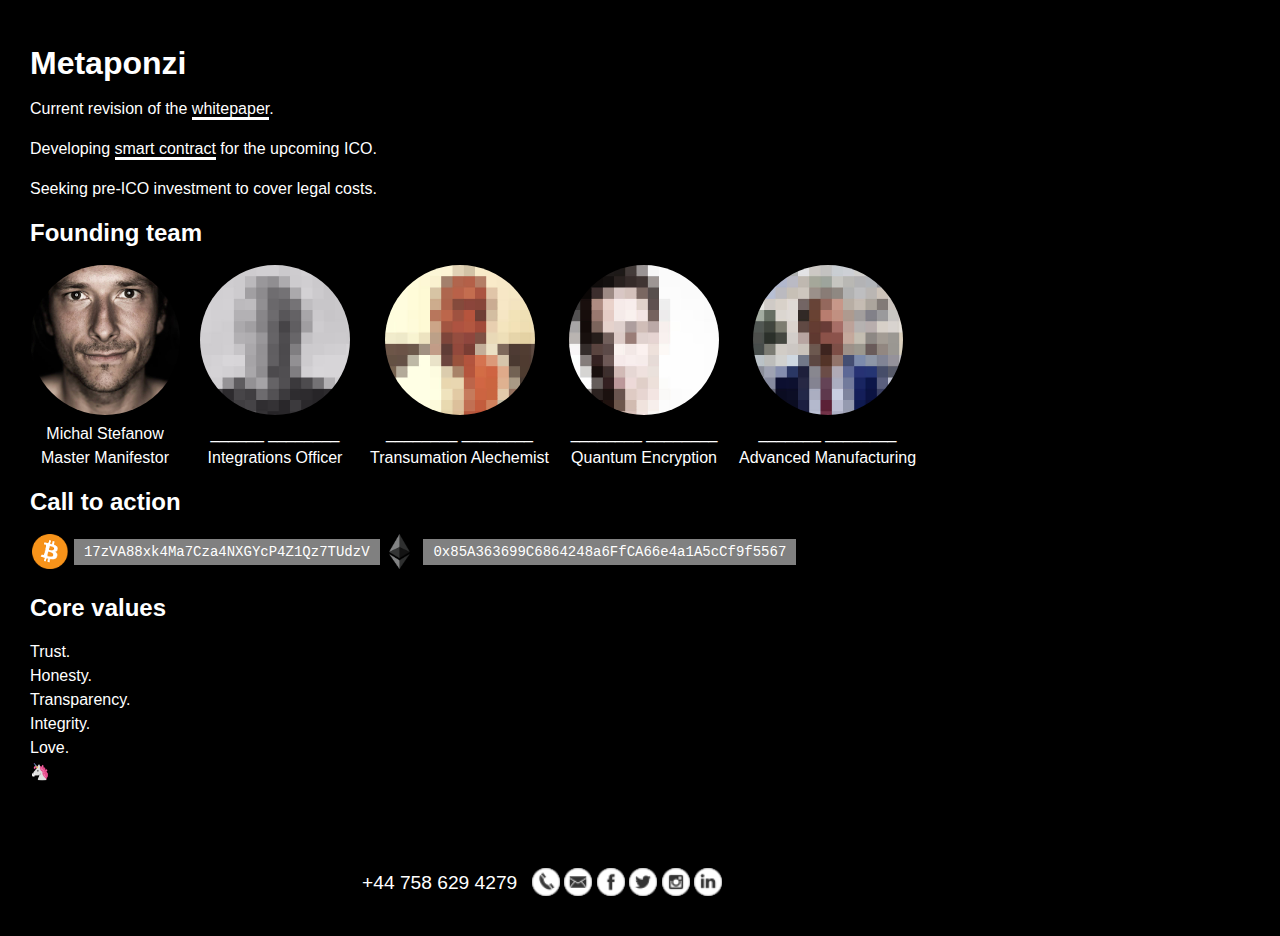
==== commit 11f1f9d1: "Terms" ====
--- a/index.html
+++ b/index.html
@@ -22,6 +22,7 @@
 		<p>Current revision of the <a href="https://docs.google.com/a/genesis.re/document/d/1UL1e21W6xNhXazVWn6gZHNO310MJa5c-ZXOTzLJPOU0/edit">whitepaper</a>.</p>
 		<p>Developing <a href="https://docs.google.com/document/d/1EhOGGMuyhmmfvyOnexBxYSa54RmjNyq86tZcAVaOqfw/edit#">smart contract</a> for the upcoming ICO.</p>
 		<p>Seeking pre-ICO investment to cover legal costs.</p>
+		<a href="/terms" style="display:none">Terms</a> <!-- it's your job anyway to read the small print -->
 	</header>
 
 
@@ -80,7 +81,7 @@
 
 	<h2>Core values</h2>
 
-	<p>Trust.<br>Honesty.<br>Transparency.<br>Integrity.<br><a href="/terms">Terms</a>.<br>Love.<br>🦄</p>
+	<p>Trust.<br>Honesty.<br>Transparency.<br>Integrity.<br>Love.<br>🦄</p>
 
 	<p>&nbsp;</p><div class="cf"></div>
 
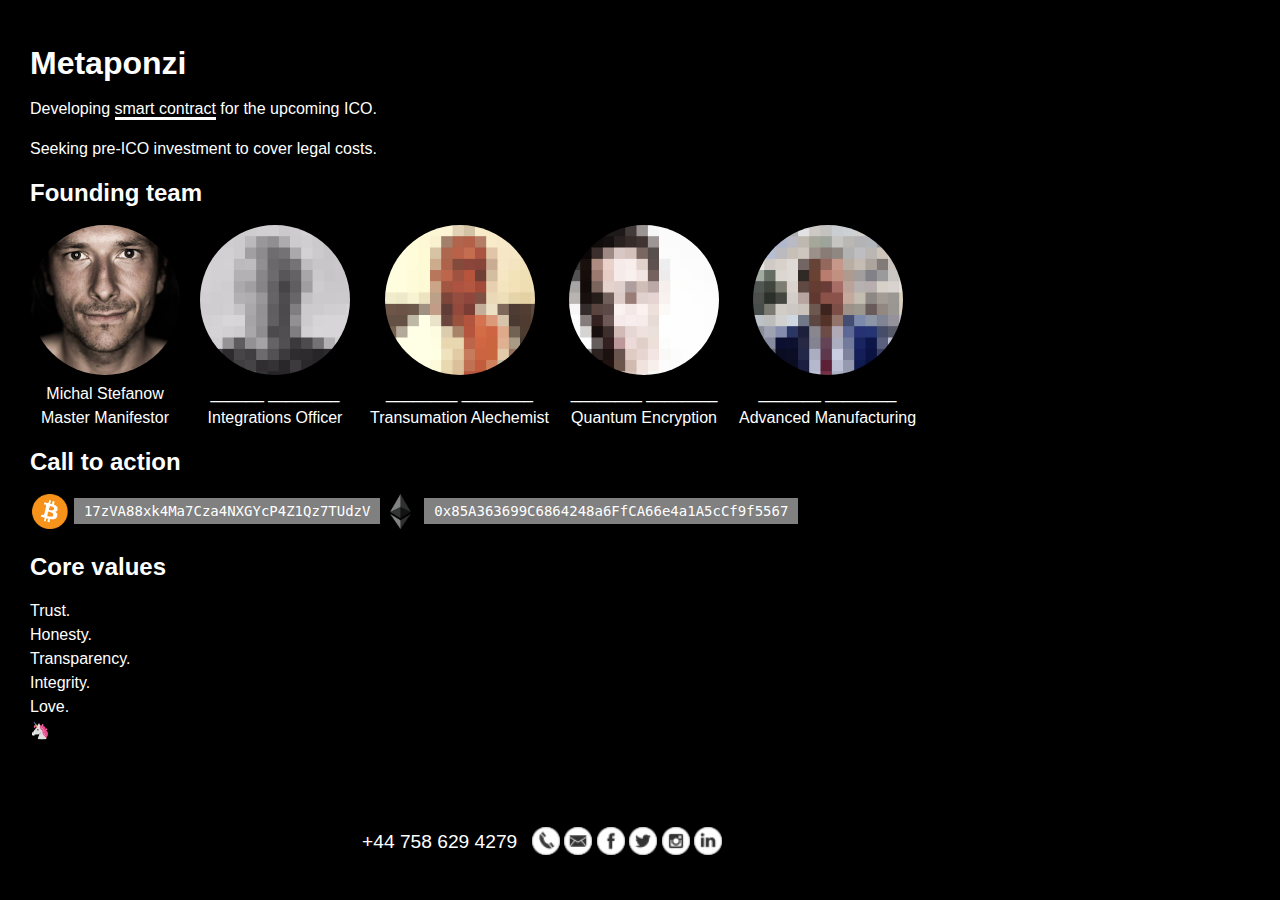
==== commit 7f54ddbd: "removing whitepaper to not damage the actual brand" ====
--- a/index.html
+++ b/index.html
@@ -2,13 +2,13 @@
 <html>
   <head>
   <meta charset="UTF-8">
-    <title>genesis.re 🦄</title>
+    <title>metaponzi.com 🦄</title>
     <meta name="viewport" content="width=device-width, initial-scale=1.0, maximum-scale=1.0, user-scalable=no" />
    
-    <meta property="og:title" content="ICO genesis.re 🦄"/>
-    <meta property="og:image" content="https://astralship.org/images/facebook-share-thumbnail.jpg"/>
-    <meta property="og:site_name" content="ICO investing in real-estate (buying large buildings at bargain prices)"/>
-    <meta property="og:description" content="We are visionary entrepreneurs who are seizing the opportunity and getting stuff done..."/>
+    <meta property="og:title" content="metaponzi.com 🦄"/>
+    <meta property="og:image" content="http://tatefuture.com/images/manifesting-meg-benedicte.jpg"/>
+    <meta property="og:site_name" content="ICO investing"/>
+    <meta property="og:description" content="We are on a mission and we will not eat your dog's eyes."/>
 
 
 	<link rel="stylesheet" href="styles.css">
@@ -19,7 +19,6 @@
   <div class="box">
 	<header id="header" style="max-width: 600px">
 		<h1>Metaponzi</h1>
-		<p>Current revision of the <a href="https://docs.google.com/a/genesis.re/document/d/1UL1e21W6xNhXazVWn6gZHNO310MJa5c-ZXOTzLJPOU0/edit">whitepaper</a>.</p>
 		<p>Developing <a href="https://docs.google.com/document/d/1EhOGGMuyhmmfvyOnexBxYSa54RmjNyq86tZcAVaOqfw/edit#">smart contract</a> for the upcoming ICO.</p>
 		<p>Seeking pre-ICO investment to cover legal costs.</p>
 		<a href="/terms" style="display:none">Terms</a> <!-- it's your job anyway to read the small print -->
@@ -116,4 +115,4 @@
     </div>
 
   </body>
-</html>+</html>
